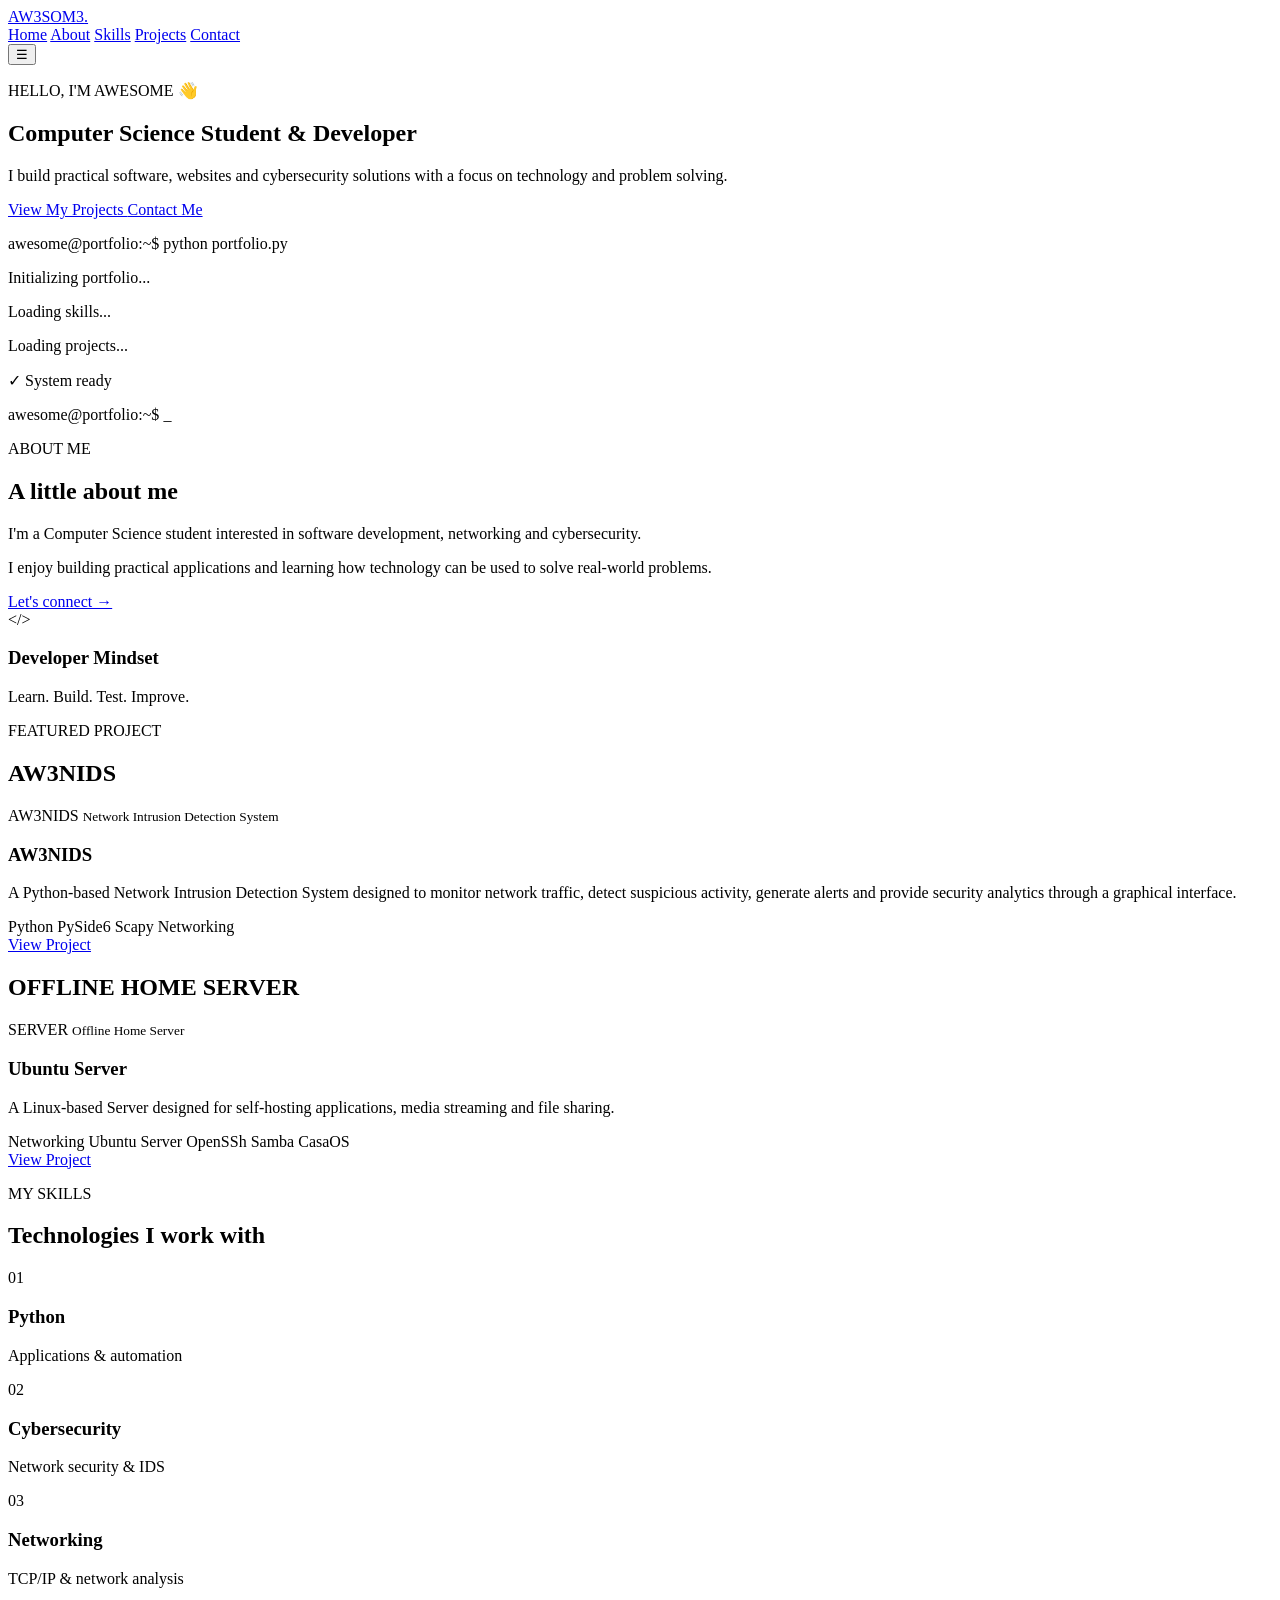
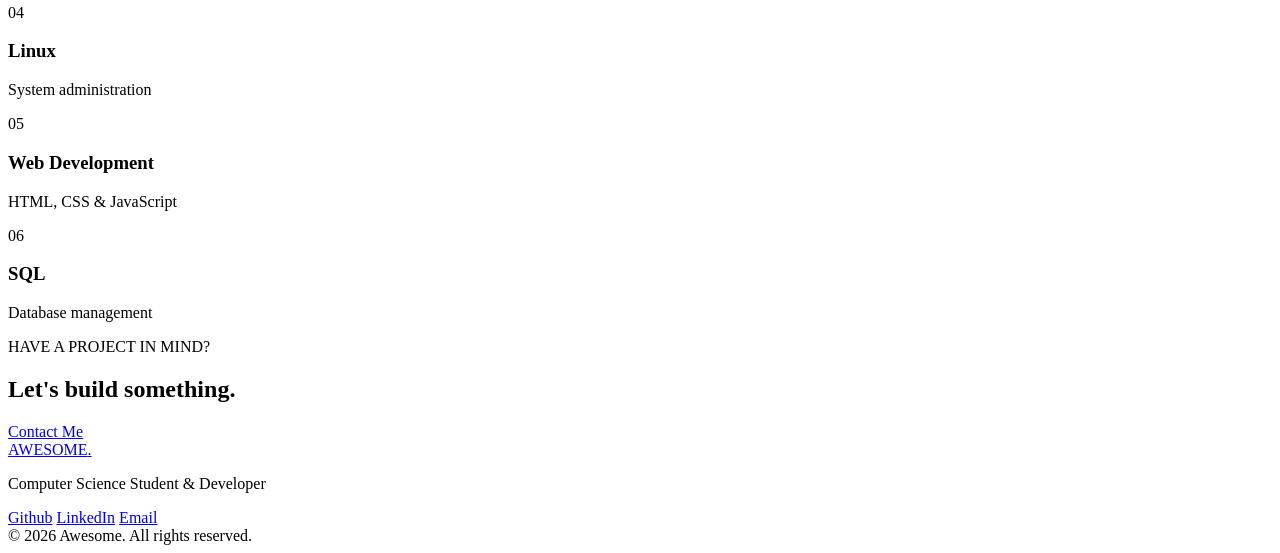
==== index.html @ d70e93ca "Add initial HTML structure for portfolio website" ====
<!DOCTYPE html>

<html lang="en">
<head>
    <meta charset="UTF-8">
    <meta name="viewport" content="width=device-width, initial-scale=1.0">


<title>Awesome | Developer Portfolio</title>

<link rel="stylesheet" href="css/style.css">


</head>

<body>

<!-- Navigation -->
<header class="navbar">
    <div class="container nav-container">

        <a href="#home" class="logo">AW3SOM3<span>.</span></a>

        <nav>
            <a href="#home">Home</a>
            <a href="#about">About</a>
            <a href="#skills">Skills</a>
            <a href="#projects">Projects</a>
            <a href="#contact">Contact</a>
        </nav>

        <button class="menu-toggle" id="menuToggle">
            ☰
        </button>

    </div>
</header>


<!-- Hero Section -->
<main>

    <section id="home" class="hero">
        <div class="container hero-content">

            <div class="hero-text">

                <p class="hero-small">
                    HELLO, I'M AWESOME 👋
                </p>

                <h1>
                    Computer Science Student
                    <span>& Developer</span>
                </h1>

                <p class="hero-description">
                    I build practical software, websites and
                    cybersecurity solutions with a focus on
                    technology and problem solving.
                </p>

                <div class="hero-buttons">
                    <a href="#projects" class="btn btn-primary">
                        View My Projects
                    </a>

                    <a href="#contact" class="btn btn-secondary">
                        Contact Me
                    </a>
                </div>

            </div>


            <!-- Terminal -->
            <div class="terminal">

                <div class="terminal-header">
                    <span></span>
                    <span></span>
                    <span></span>
                </div>

                <div class="terminal-body">

                    <p>
                        <span class="terminal-green">awesome@portfolio</span>:~$
                        python portfolio.py
                    </p>

                    <p class="terminal-output">
                        Initializing portfolio...
                    </p>

                    <p class="terminal-output">
                        Loading skills...
                    </p>

                    <p class="terminal-output">
                        Loading projects...
                    </p>

                    <p class="terminal-success">
                        ✓ System ready
                    </p>

                    <p>
                        <span class="terminal-green">awesome@portfolio</span>:~$
                        <span class="cursor">_</span>
                    </p>

                </div>

            </div>

        </div>
    </section>


    <!-- About Preview -->
    <section id="about" class="section">

        <div class="container">

            <div class="section-heading">
                <p>ABOUT ME</p>
                <h2>A little about me</h2>
            </div>

            <div class="about-content">

                <div class="about-text">
                    <p>
                        I'm a Computer Science student interested in
                        software development, networking and
                        cybersecurity.
                    </p>

                    <p>
                        I enjoy building practical applications and
                        learning how technology can be used to solve
                        real-world problems.
                    </p>

                    <a href="#contact" class="text-link">
                        Let's connect →
                    </a>
                </div>

                <div class="about-card">
                    <div class="card-icon">&lt;/&gt;</div>
                    <h3>Developer Mindset</h3>
                    <p>
                        Learn. Build. Test. Improve.
                    </p>
                </div>

            </div>

        </div>

    </section>


    <!-- Featured Project -->
    <section id="projects" class="section projects-section">

        <div class="container">

            <div class="section-heading">
                <p>FEATURED PROJECT</p>
                <h2>AW3NIDS</h2>
            </div>

            <div class="project-card">

                <div class="project-image">

                    <div class="project-placeholder">
                        <span>AW3NIDS</span>
                        <small>Network Intrusion Detection System</small>
                    </div>

                </div>

                <div class="project-info">

                    <h3>AW3NIDS</h3>

                    <p>
                        A Python-based Network Intrusion Detection
                        System designed to monitor network traffic,
                        detect suspicious activity, generate alerts
                        and provide security analytics through a
                        graphical interface.
                    </p>

                    <div class="tech-list">
                        <span>Python</span>
                        <span>PySide6</span>
                        <span>Scapy</span>
                        <span>Networking</span>
                    </div>

                    <a href="https://github.com/Awes0m3D/AW3NIDS" class="btn btn-primary">
                        View Project
                    </a>

                </div>

            </div>

        </div>



            <div class="section-heading">
                <h2>OFFLINE HOME SERVER</h2>
            </div>

            <div class="project-card">

                <div class="project-image">

                    <div class="project-placeholder">
                        <span>SERVER</span>
                        <small>Offline Home Server</small>
                    </div>

                </div>

                <div class="project-info">

                    <h3>Ubuntu Server</h3>

                    <p>
                        A Linux-based Server designed for self-hosting applications, media streaming and file sharing. 
                    </p>

                    <div class="tech-list">
                        <span>Networking</span>
                        <span>Ubuntu Server</span>
                        <span>OpenSSh</span>
                        <span>Samba</span>
                        <span>CasaOS</span>
                    </div>

                    <a href="google.com" class="btn btn-primary">
                        View Project
                    </a>

                </div>

            </div>

        </div>

    </section>


    <!-- Skills -->
    <section id="skills" class="section">

        <div class="container">

            <div class="section-heading">
                <p>MY SKILLS</p>
                <h2>Technologies I work with</h2>
            </div>

            <div class="skills-grid">

                <div class="skill-card">
                    <span>01</span>
                    <h3>Python</h3>
                    <p>Applications & automation</p>
                </div>

                <div class="skill-card">
                    <span>02</span>
                    <h3>Cybersecurity</h3>
                    <p>Network security & IDS</p>
                </div>

                <div class="skill-card">
                    <span>03</span>
                    <h3>Networking</h3>
                    <p>TCP/IP & network analysis</p>
                </div>

                <div class="skill-card">
                    <span>04</span>
                    <h3>Linux</h3>
                    <p>System administration</p>
                </div>

                <div class="skill-card">
                    <span>05</span>
                    <h3>Web Development</h3>
                    <p>HTML, CSS & JavaScript</p>
                </div>

                <div class="skill-card">
                    <span>06</span>
                    <h3>SQL</h3>
                    <p>Database management</p>
                </div>

            </div>

        </div>

    </section>


    <!-- Contact CTA -->
    <section id="contact" class="contact-section">

        <div class="container contact-content">

            <p>HAVE A PROJECT IN MIND?</p>

            <h2>Let's build something.</h2>

            <a href="mailto:acheseawesome@email.com"
               class="btn btn-primary">
                Contact Me
            </a>

        </div>

    </section>

</main>


<!-- Footer -->
<footer>

    <div class="container footer-content">

        <div>
            <a href="#home" class="logo">
                AWESOME<span>.</span>
            </a>

            <p>
                Computer Science Student & Developer
            </p>
        </div>

        <div class="footer-links">
            <a href="https://github.com/Awes0m3D">Github</a>
            <a href="https://linkedin.com/in/awesome-achese">LinkedIn</a>
            <a href="mailto:acheawesome@gmail.com">Email</a>
        </div>

    </div>

    <div class="copyright">
        © 2026 Awesome. All rights reserved.
    </div>

</footer>


<script src="js/script.js"></script>

</body>
</html>
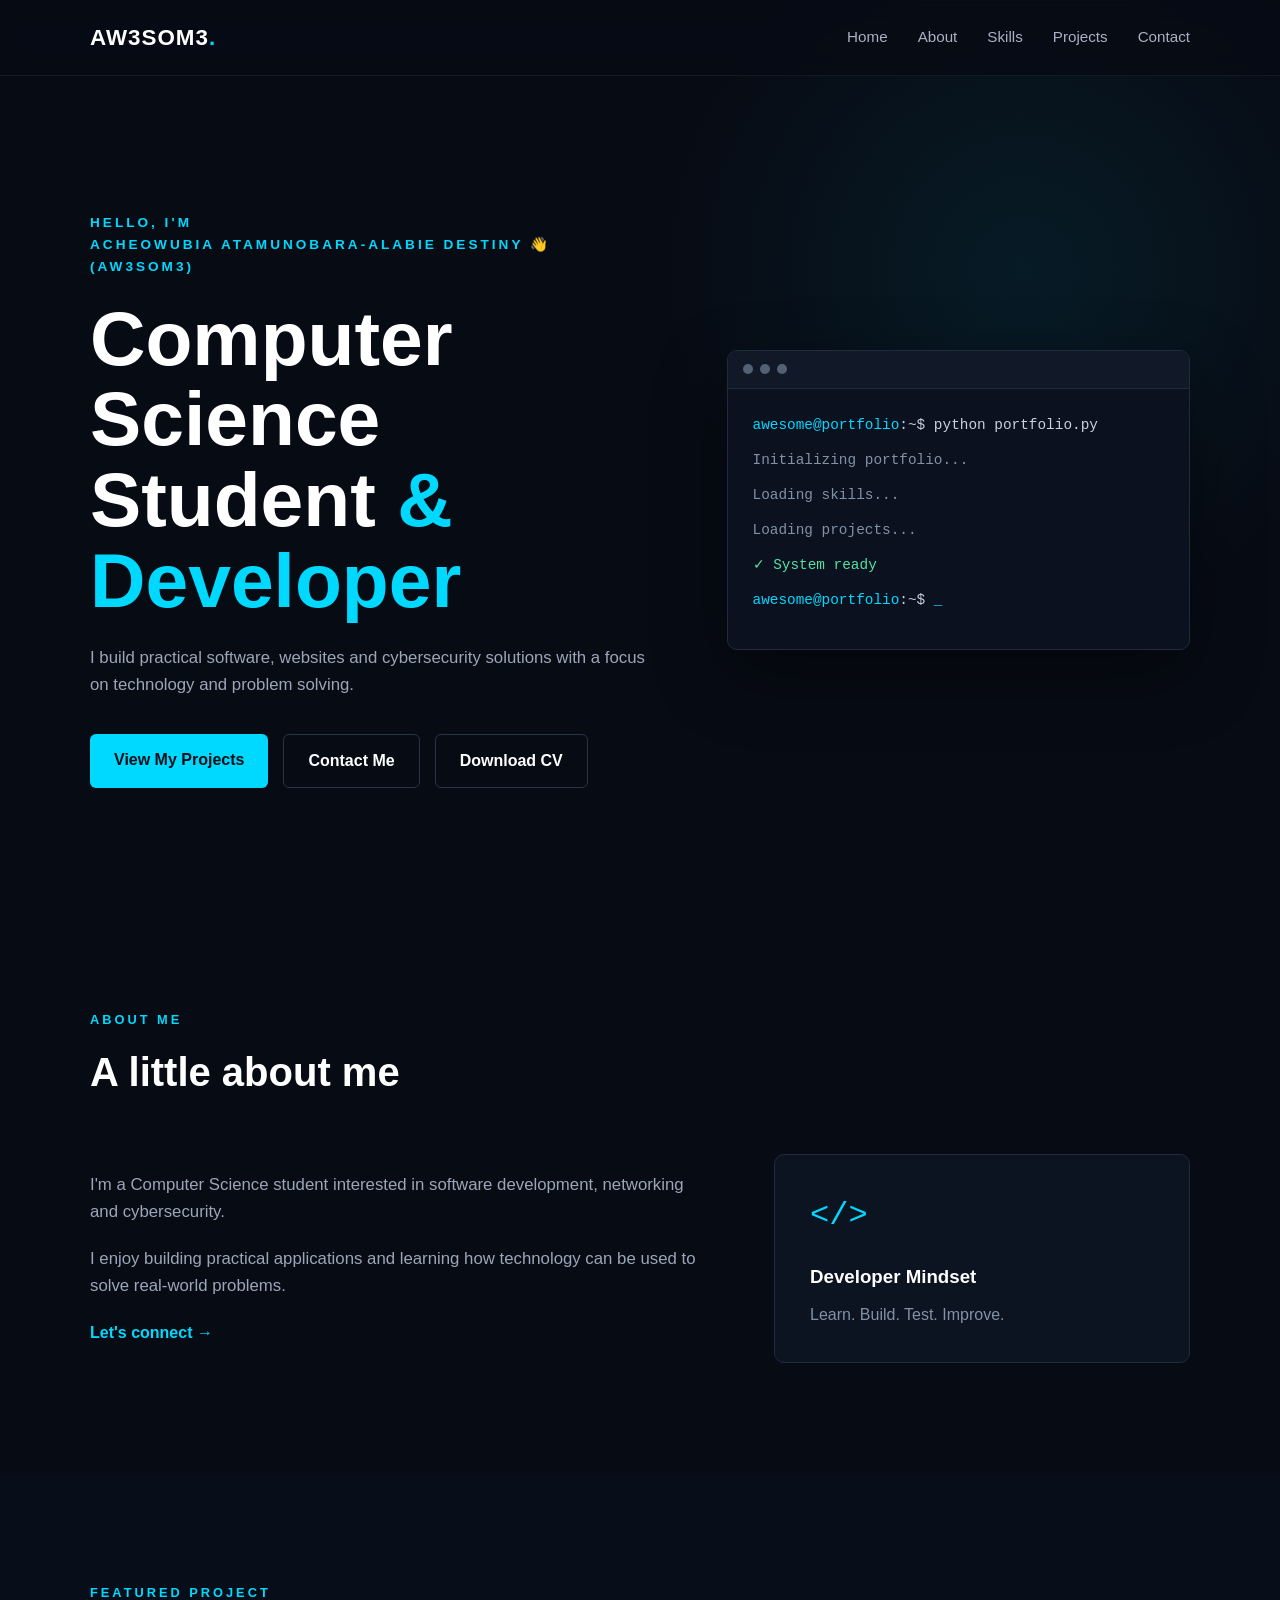
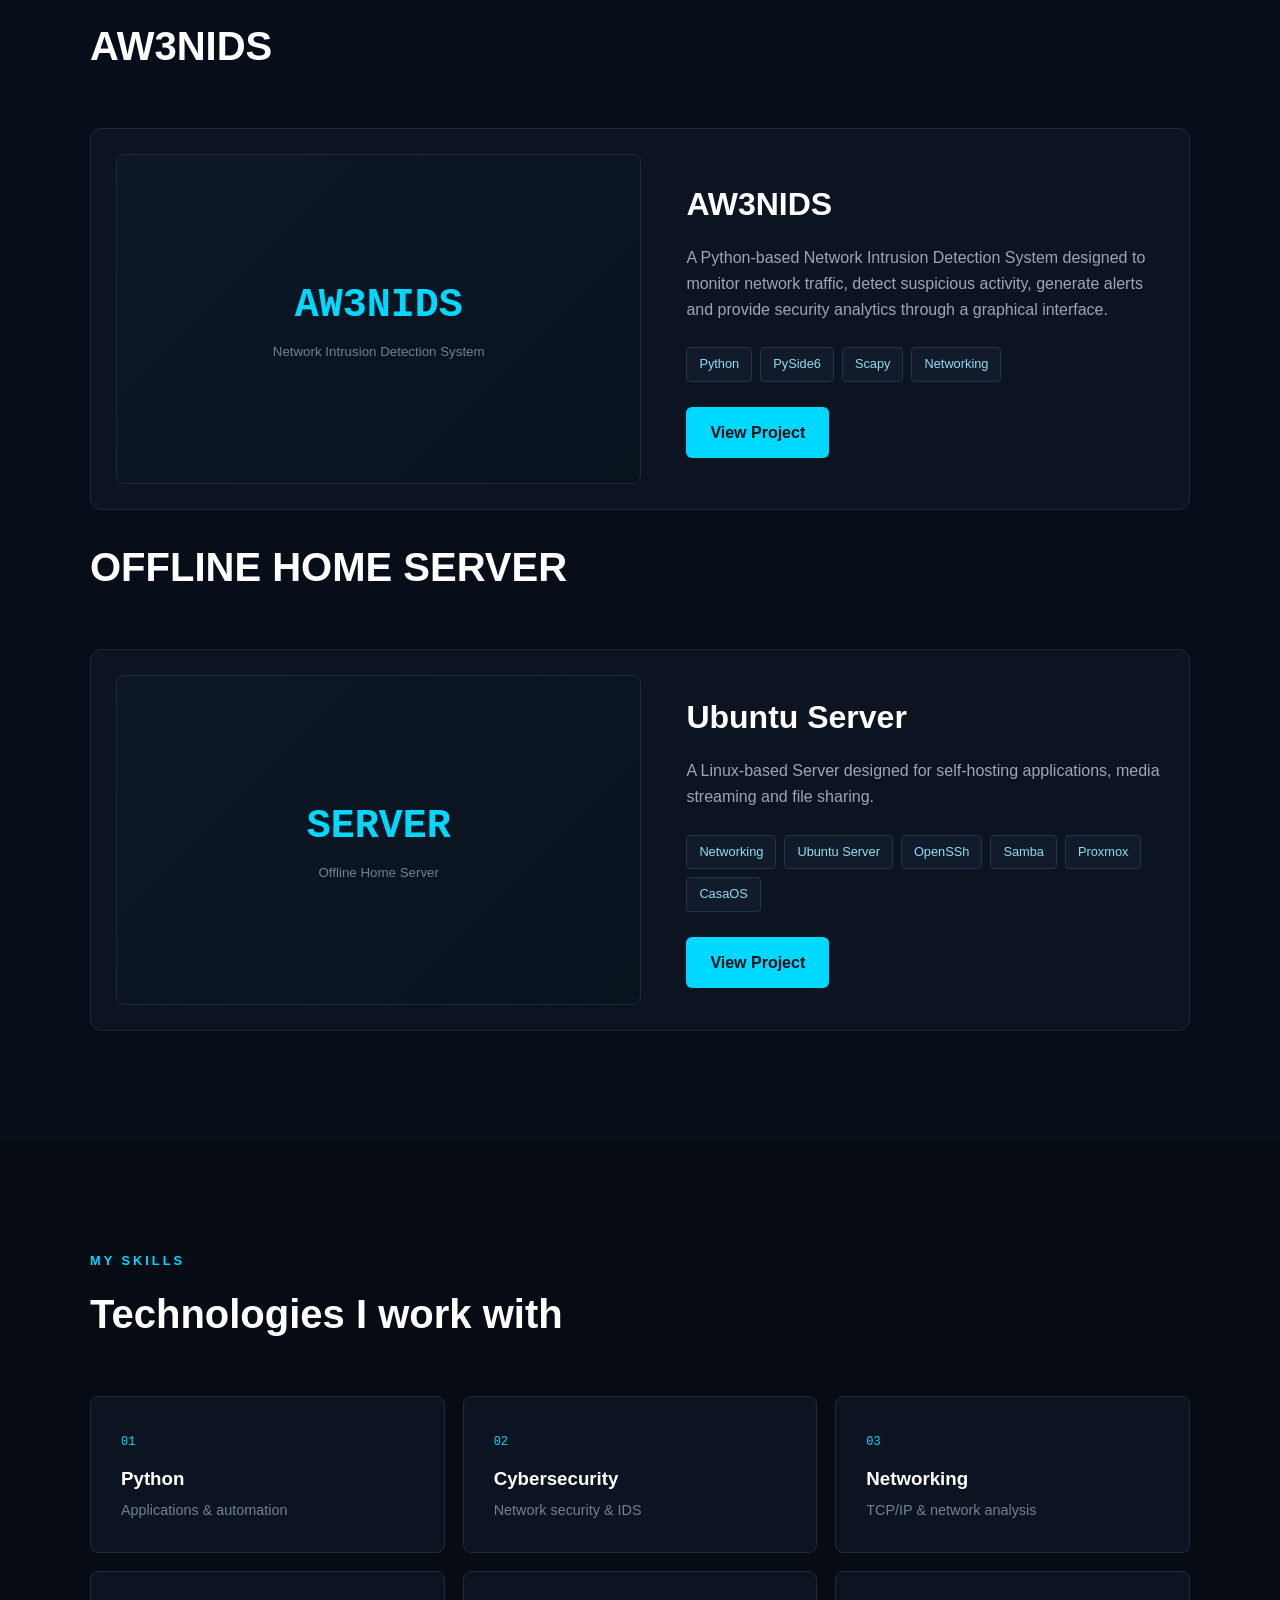
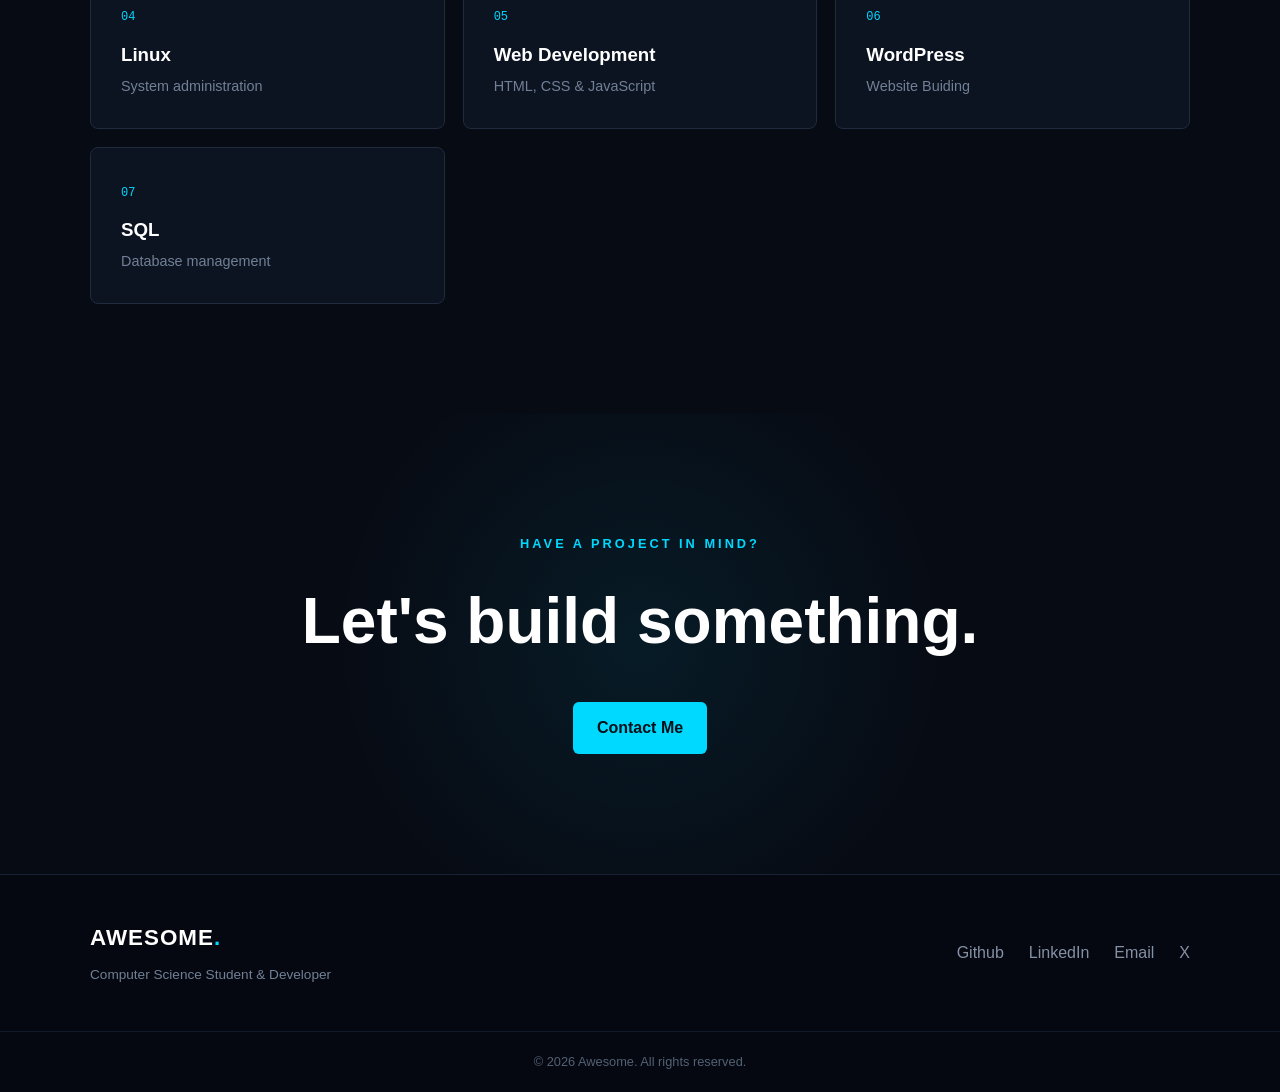
==== commit 477423ba: "Add files via upload" ====
--- a/index.html
+++ b/index.html
@@ -1,371 +1,392 @@
-<!DOCTYPE html>
-
-<html lang="en">
-<head>
-    <meta charset="UTF-8">
-    <meta name="viewport" content="width=device-width, initial-scale=1.0">
-
-
-<title>Awesome | Developer Portfolio</title>
-
-<link rel="stylesheet" href="css/style.css">
-
-
-</head>
-
-<body>
-
-<!-- Navigation -->
-<header class="navbar">
-    <div class="container nav-container">
-
-        <a href="#home" class="logo">AW3SOM3<span>.</span></a>
-
-        <nav>
-            <a href="#home">Home</a>
-            <a href="#about">About</a>
-            <a href="#skills">Skills</a>
-            <a href="#projects">Projects</a>
-            <a href="#contact">Contact</a>
-        </nav>
-
-        <button class="menu-toggle" id="menuToggle">
-            ☰
-        </button>
-
-    </div>
-</header>
-
-
-<!-- Hero Section -->
-<main>
-
-    <section id="home" class="hero">
-        <div class="container hero-content">
-
-            <div class="hero-text">
-
-                <p class="hero-small">
-                    HELLO, I'M AWESOME 👋
-                </p>
-
-                <h1>
-                    Computer Science Student
-                    <span>& Developer</span>
-                </h1>
-
-                <p class="hero-description">
-                    I build practical software, websites and
-                    cybersecurity solutions with a focus on
-                    technology and problem solving.
-                </p>
-
-                <div class="hero-buttons">
-                    <a href="#projects" class="btn btn-primary">
-                        View My Projects
-                    </a>
-
-                    <a href="#contact" class="btn btn-secondary">
-                        Contact Me
-                    </a>
-                </div>
-
-            </div>
-
-
-            <!-- Terminal -->
-            <div class="terminal">
-
-                <div class="terminal-header">
-                    <span></span>
-                    <span></span>
-                    <span></span>
-                </div>
-
-                <div class="terminal-body">
-
-                    <p>
-                        <span class="terminal-green">awesome@portfolio</span>:~$
-                        python portfolio.py
-                    </p>
-
-                    <p class="terminal-output">
-                        Initializing portfolio...
-                    </p>
-
-                    <p class="terminal-output">
-                        Loading skills...
-                    </p>
-
-                    <p class="terminal-output">
-                        Loading projects...
-                    </p>
-
-                    <p class="terminal-success">
-                        ✓ System ready
-                    </p>
-
-                    <p>
-                        <span class="terminal-green">awesome@portfolio</span>:~$
-                        <span class="cursor">_</span>
-                    </p>
-
-                </div>
-
-            </div>
-
-        </div>
-    </section>
-
-
-    <!-- About Preview -->
-    <section id="about" class="section">
-
-        <div class="container">
-
-            <div class="section-heading">
-                <p>ABOUT ME</p>
-                <h2>A little about me</h2>
-            </div>
-
-            <div class="about-content">
-
-                <div class="about-text">
-                    <p>
-                        I'm a Computer Science student interested in
-                        software development, networking and
-                        cybersecurity.
-                    </p>
-
-                    <p>
-                        I enjoy building practical applications and
-                        learning how technology can be used to solve
-                        real-world problems.
-                    </p>
-
-                    <a href="#contact" class="text-link">
-                        Let's connect →
-                    </a>
-                </div>
-
-                <div class="about-card">
-                    <div class="card-icon">&lt;/&gt;</div>
-                    <h3>Developer Mindset</h3>
-                    <p>
-                        Learn. Build. Test. Improve.
-                    </p>
-                </div>
-
-            </div>
-
-        </div>
-
-    </section>
-
-
-    <!-- Featured Project -->
-    <section id="projects" class="section projects-section">
-
-        <div class="container">
-
-            <div class="section-heading">
-                <p>FEATURED PROJECT</p>
-                <h2>AW3NIDS</h2>
-            </div>
-
-            <div class="project-card">
-
-                <div class="project-image">
-
-                    <div class="project-placeholder">
-                        <span>AW3NIDS</span>
-                        <small>Network Intrusion Detection System</small>
-                    </div>
-
-                </div>
-
-                <div class="project-info">
-
-                    <h3>AW3NIDS</h3>
-
-                    <p>
-                        A Python-based Network Intrusion Detection
-                        System designed to monitor network traffic,
-                        detect suspicious activity, generate alerts
-                        and provide security analytics through a
-                        graphical interface.
-                    </p>
-
-                    <div class="tech-list">
-                        <span>Python</span>
-                        <span>PySide6</span>
-                        <span>Scapy</span>
-                        <span>Networking</span>
-                    </div>
-
-                    <a href="https://github.com/Awes0m3D/AW3NIDS" class="btn btn-primary">
-                        View Project
-                    </a>
-
-                </div>
-
-            </div>
-
-        </div>
-
-
-
-            <div class="section-heading">
-                <h2>OFFLINE HOME SERVER</h2>
-            </div>
-
-            <div class="project-card">
-
-                <div class="project-image">
-
-                    <div class="project-placeholder">
-                        <span>SERVER</span>
-                        <small>Offline Home Server</small>
-                    </div>
-
-                </div>
-
-                <div class="project-info">
-
-                    <h3>Ubuntu Server</h3>
-
-                    <p>
-                        A Linux-based Server designed for self-hosting applications, media streaming and file sharing. 
-                    </p>
-
-                    <div class="tech-list">
-                        <span>Networking</span>
-                        <span>Ubuntu Server</span>
-                        <span>OpenSSh</span>
-                        <span>Samba</span>
-                        <span>CasaOS</span>
-                    </div>
-
-                    <a href="google.com" class="btn btn-primary">
-                        View Project
-                    </a>
-
-                </div>
-
-            </div>
-
-        </div>
-
-    </section>
-
-
-    <!-- Skills -->
-    <section id="skills" class="section">
-
-        <div class="container">
-
-            <div class="section-heading">
-                <p>MY SKILLS</p>
-                <h2>Technologies I work with</h2>
-            </div>
-
-            <div class="skills-grid">
-
-                <div class="skill-card">
-                    <span>01</span>
-                    <h3>Python</h3>
-                    <p>Applications & automation</p>
-                </div>
-
-                <div class="skill-card">
-                    <span>02</span>
-                    <h3>Cybersecurity</h3>
-                    <p>Network security & IDS</p>
-                </div>
-
-                <div class="skill-card">
-                    <span>03</span>
-                    <h3>Networking</h3>
-                    <p>TCP/IP & network analysis</p>
-                </div>
-
-                <div class="skill-card">
-                    <span>04</span>
-                    <h3>Linux</h3>
-                    <p>System administration</p>
-                </div>
-
-                <div class="skill-card">
-                    <span>05</span>
-                    <h3>Web Development</h3>
-                    <p>HTML, CSS & JavaScript</p>
-                </div>
-
-                <div class="skill-card">
-                    <span>06</span>
-                    <h3>SQL</h3>
-                    <p>Database management</p>
-                </div>
-
-            </div>
-
-        </div>
-
-    </section>
-
-
-    <!-- Contact CTA -->
-    <section id="contact" class="contact-section">
-
-        <div class="container contact-content">
-
-            <p>HAVE A PROJECT IN MIND?</p>
-
-            <h2>Let's build something.</h2>
-
-            <a href="mailto:acheseawesome@email.com"
-               class="btn btn-primary">
-                Contact Me
-            </a>
-
-        </div>
-
-    </section>
-
-</main>
-
-
-<!-- Footer -->
-<footer>
-
-    <div class="container footer-content">
-
-        <div>
-            <a href="#home" class="logo">
-                AWESOME<span>.</span>
-            </a>
-
-            <p>
-                Computer Science Student & Developer
-            </p>
-        </div>
-
-        <div class="footer-links">
-            <a href="https://github.com/Awes0m3D">Github</a>
-            <a href="https://linkedin.com/in/awesome-achese">LinkedIn</a>
-            <a href="mailto:acheawesome@gmail.com">Email</a>
-        </div>
-
-    </div>
-
-    <div class="copyright">
-        © 2026 Awesome. All rights reserved.
-    </div>
-
-</footer>
-
-
-<script src="js/script.js"></script>
-
-</body>
-</html>
+<!DOCTYPE html>
+
+<html lang="en">
+<head>
+    <meta charset="UTF-8">
+    <meta name="viewport" content="width=device-width, initial-scale=1.0">
+
+<title> AW3SOM3 | Developer Portfolio</title>
+
+<link rel="stylesheet" href="css/style.css">
+
+</head>
+
+<body>
+
+<!-- Navigation -->
+<header class="navbar">
+    <div class="container nav-container">
+        <a href="#home" class="logo">AW3SOM3<span>.</span></a>
+
+        <nav>
+            <a href="#home">Home</a>
+            <a href="#about">About</a>
+            <a href="#skills">Skills</a>
+            <a href="#projects">Projects</a>
+            <a href="#contact">Contact</a>
+        </nav>
+
+        <button class="menu-toggle" id="menuToggle">
+            ☰
+        </button>
+
+    </div>
+</header>
+
+
+<!-- Hero Section -->
+<main>
+
+    <section id="home" class="hero">
+        <div class="img-container">
+            <!--<img src="/images/profile/1736100780571.jpg" alt="#" style="border-radius: 100rem; padding-right: 8px; float: left;">-->
+        </div>
+        
+        <div class="container hero-content">
+
+            <div class="hero-text">
+
+                <p class="hero-small">
+                    HELLO, I'M <br style="font-weight: bold; font-size: large;">ACHEOWUBIA ATAMUNOBARA-ALABIE DESTINY 👋
+                    <br>(AW3SOM3)
+                </p>
+
+                <h1>
+                    Computer Science Student
+                    <span>& Developer</span>
+                </h1>
+
+                <p class="hero-description">
+                    I build practical software, websites and
+                    cybersecurity solutions with a focus on
+                    technology and problem solving.
+                </p>
+
+                <div class="hero-buttons">
+                    <a href="#projects" class="btn btn-primary">
+                        View My Projects
+                    </a>
+
+                    <a href="#contact" class="btn btn-secondary">
+                        Contact Me
+                    </a>
+
+                    <a href="assets/My CV.pdf" class="btn btn-cv">
+                        Download CV
+                    </a>
+                    
+                </div>
+                
+            </div>
+
+
+            <!-- Terminal -->
+            <div class="terminal">
+
+                <div class="terminal-header">
+                    <span></span>
+                    <span></span>
+                    <span></span>
+                </div>
+
+                <div class="terminal-body">
+
+                    <p>
+                        <span class="terminal-green">awesome@portfolio</span>:~$
+                        python portfolio.py
+                    </p>
+
+                    <p class="terminal-output">
+                        Initializing portfolio...
+                    </p>
+
+                    <p class="terminal-output">
+                        Loading skills...
+                    </p>
+
+                    <p class="terminal-output">
+                        Loading projects...
+                    </p>
+
+                    <p class="terminal-success">
+                        ✓ System ready
+                    </p>
+
+                    <p>
+                        <span class="terminal-green">awesome@portfolio</span>:~$
+                        <span class="cursor">_</span>
+                    </p>
+
+                </div>
+
+            </div>
+
+        </div>
+    </section>
+
+
+    <!-- About Preview -->
+    <section id="about" class="section">
+
+        <div class="container">
+
+            <div class="section-heading">
+                <p>ABOUT ME</p>
+                <h2>A little about me</h2>
+            </div>
+
+            <div class="about-content">
+
+                <div class="about-text">
+                    <p>
+                        I'm a Computer Science student interested in
+                        software development, networking and
+                        cybersecurity.
+                    </p>
+
+                    <p>
+                        I enjoy building practical applications and
+                        learning how technology can be used to solve
+                        real-world problems.
+                    </p>
+
+                    <a href="#contact" class="text-link">
+                        Let's connect →
+                    </a>
+                </div>
+
+                <div class="about-card">
+                    <div class="card-icon">&lt;/&gt;</div>
+                    <h3>Developer Mindset</h3>
+                    <p>
+                        Learn. Build. Test. Improve.
+                    </p>
+                </div>
+
+            </div>
+
+        </div>
+
+    </section>
+
+
+    <!-- Featured Project -->
+    <section id="projects" class="section projects-section">
+
+        <div class="container">
+
+            <div class="section-heading">
+                <p>FEATURED PROJECT</p>
+                <h2>AW3NIDS</h2>
+            </div>
+
+            <div class="project-card">
+
+                <div class="project-image">
+
+                    <div class="project-placeholder">
+                        <span>AW3NIDS</span>
+                        <small>Network Intrusion Detection System</small>
+                    </div>
+
+                </div>
+
+                <div class="project-info">
+
+                    <h3>AW3NIDS</h3>
+
+                    <p>
+                        A Python-based Network Intrusion Detection
+                        System designed to monitor network traffic,
+                        detect suspicious activity, generate alerts
+                        and provide security analytics through a
+                        graphical interface.
+                    </p>
+
+                    <div class="tech-list">
+                        <span>Python</span>
+                        <span>PySide6</span>
+                        <span>Scapy</span>
+                        <span>Networking</span>
+                    </div>
+
+                    <a href="https://github.com/Awes0m3D/AW3NIDS" class="btn btn-primary">
+                        View Project
+                    </a>
+
+                </div>
+
+            </div>
+
+        </div> 
+        <div class="spacing">
+
+        </div>
+
+        <div class="container">
+
+            <div class="section-heading">
+                <br>
+                <h2>OFFLINE HOME SERVER</h2>
+            </div>
+
+            <div class="project-card">
+
+                <div class="project-image">
+
+                    <div class="project-placeholder">
+                        <span>SERVER</span>
+                        <small>Offline Home Server</small>
+                    </div>
+
+                </div>
+
+                <div class="project-info">
+
+                    <h3>Ubuntu Server</h3>
+
+                    <p>
+                        A Linux-based Server designed for self-hosting applications, media streaming and file sharing. 
+                    </p>
+
+                    <div class="tech-list">
+                        <span>Networking</span>
+                        <span>Ubuntu Server</span>
+                        <span>OpenSSh</span>
+                        <span>Samba</span>
+                        <span>Proxmox</span>
+                        <span>CasaOS</span>
+                    </div>
+
+                    <a href="google.com" class="btn btn-primary">
+                        View Project
+                    </a>
+
+                </div>
+
+            </div>
+
+        </div>
+
+    </section>
+
+
+    <!-- Skills -->
+    <section id="skills" class="section">
+
+        <div class="container">
+
+            <div class="section-heading">
+                <p>MY SKILLS</p>
+                <h2>Technologies I work with</h2>
+            </div>
+
+            <div class="skills-grid">
+
+                <div class="skill-card">
+                    <span>01</span>
+                    <h3>Python</h3>
+                    <p>Applications & automation</p>
+                </div>
+
+                <div class="skill-card">
+                    <span>02</span>
+                    <h3>Cybersecurity</h3>
+                    <p>Network security & IDS</p>
+                </div>
+
+                <div class="skill-card">
+                    <span>03</span>
+                    <h3>Networking</h3>
+                    <p>TCP/IP & network analysis</p>
+                </div>
+
+                <div class="skill-card">
+                    <span>04</span>
+                    <h3>Linux</h3>
+                    <p>System administration</p>
+                </div>
+
+                <div class="skill-card">
+                    <span>05</span>
+                    <h3>Web Development</h3>
+                    <p>HTML, CSS & JavaScript</p>
+                </div>
+
+                <div class="skill-card">
+                    <span>06</span>
+                    <h3>WordPress</h3>
+                    <p>Website Buiding</p>
+                </div>
+                
+                <div class="skill-card">
+                    <span>07</span>
+                    <h3>SQL</h3>
+                    <p>Database management</p>
+                </div>
+
+                
+
+            </div>
+
+        </div>
+
+    </section>
+
+
+    <!-- Contact CTA -->
+    <section id="contact" class="contact-section">
+
+        <div class="container contact-content">
+
+            <p>HAVE A PROJECT IN MIND?</p>
+
+            <h2>Let's build something.</h2>
+
+            <a href="mailto:acheseawesome@email.com"
+               class="btn btn-primary">
+                Contact Me
+            </a>
+
+        </div>
+
+    </section>
+
+</main>
+
+
+<!-- Footer -->
+<footer>
+
+    <div class="container footer-content">
+
+        <div>
+            <a href="#home" class="logo">
+                AWESOME<span>.</span>
+            </a>
+
+            <p>
+                Computer Science Student & Developer
+            </p>
+        </div>
+
+        <div class="footer-links">
+            <a href="https://github.com/Awes0m3D">Github</a>
+            <a href="https://linkedin.com/in/awesome-achese">LinkedIn</a>
+            <a href="mailto:acheawesome@gmail.com">Email</a>
+            <a href="https://x.com/achese_awesome">X</a>
+        </div>
+
+    </div>
+
+    <div class="copyright">
+        © 2026 Awesome. All rights reserved.
+    </div>
+
+</footer>
+
+
+<script src="js/script.js"></script>
+
+</body>
+</html>
--- a/css/style.css
+++ b/css/style.css
@@ -0,0 +1,827 @@
+/* =========================================
+GLOBAL
+========================================= */
+
+* {
+    margin: 0;
+    padding: 0;
+    box-sizing: border-box;
+    }
+  
+  html {
+  scroll-behavior: smooth;
+  }
+  
+  body {
+  font-family: Arial, Helvetica, sans-serif;
+  background: #070b14;
+  color: #ffffff;
+  line-height: 1.6;
+  }
+  
+  a {
+  color: inherit;
+  text-decoration: none;
+  }
+  
+  .container {
+  width: min(1100px, 90%);
+  margin: 0 auto;
+  }
+  
+  /* =========================================
+  NAVIGATION
+  ========================================= */
+  
+  .navbar {
+  position: fixed;
+  top: 0;
+  left: 0;
+  width: 100%;
+  z-index: 1000;
+  
+
+  background: rgba(7, 11, 20, 0.85);
+  backdrop-filter: blur(12px);
+  
+  border-bottom: 1px solid rgba(255, 255, 255, 0.06);
+  
+  }
+  
+  .nav-container {
+  height: 75px;
+  
+  display: flex;
+  align-items: center;
+  justify-content: space-between;
+
+  
+  }
+  
+  .logo {
+  font-size: 1.4rem;
+  font-weight: 800;
+  letter-spacing: 1px;
+  }
+  
+  .logo span {
+  color: #00d9ff;
+  }
+  
+  nav {
+  display: flex;
+  gap: 30px;
+  }
+  
+  nav a {
+  color: #a9b1c3;
+  font-size: 0.95rem;
+  
+  transition: 0.3s ease;
+
+  
+  }
+  
+  nav a:hover {
+  color: #00d9ff;
+  }
+  
+  .menu-toggle {
+  display: none;
+
+  background: none;
+  border: none;
+  
+  color: white;
+  font-size: 1.7rem;
+  
+  cursor: pointer;
+
+  
+  }
+  
+  /* =========================================
+  HERO
+  ========================================= */
+  
+  .hero {
+  min-height: 100vh;
+  
+  display: flex;
+  align-items: center;
+  
+  padding-top: 100px;
+  
+  background:
+      radial-gradient(
+          circle at 80% 30%,
+          rgba(0, 217, 255, 0.08),
+          transparent 30%
+      );
+
+  
+  }
+  
+  .hero-content {
+  display: grid;
+  grid-template-columns: 1.1fr 0.9fr;
+  gap: 70px;
+  
+
+  align-items: center;
+
+  
+  }
+  
+  .hero-small {
+  color: #00d9ff;
+  
+  font-size: 0.85rem;
+  font-weight: 700;
+  
+  letter-spacing: 3px;
+  
+  margin-bottom: 20px;
+
+  
+  }
+  
+  .hero h1 {
+  font-size: clamp(3rem, 6vw, 5rem);
+  
+  line-height: 1.05;
+  
+  margin-bottom: 25px;
+
+  
+  }
+  
+  .hero h1 span {
+  color: #00d9ff;
+  }
+  
+  .hero-description {
+  max-width: 580px;
+  
+  color: #9ca6b8;
+  
+  font-size: 1.05rem;
+  
+  margin-bottom: 35px;
+
+  
+  }
+  
+  /* =========================================
+  BUTTONS
+  ========================================= */
+  
+  .hero-buttons {
+  display: flex;
+  gap: 15px;
+  flex-wrap: wrap;
+  }
+  
+  .btn {
+  display: inline-block;
+
+  padding: 13px 24px;
+  
+  border-radius: 6px;
+  
+  font-weight: 700;
+  
+  transition: 0.3s ease;
+  
+  }
+  
+  .btn-primary {
+  background: #00d9ff;
+  color: #061018;
+  }
+  
+  .btn-primary:hover {
+  transform: translateY(-3px);
+  
+
+  box-shadow:
+      0 10px 30px rgba(0, 217, 255, 0.25);
+
+  
+  }
+  
+  .btn-secondary {
+    border: 1px solid #293449;
+    color: #ffffff;
+  }
+  
+  .btn-secondary:hover {
+  border-color: #00d9ff;
+  color: #00d9ff;
+  }
+
+  .btn-cv{
+    border: 1px solid #293449;
+    color: #ffffff;
+  }
+
+  .btn-cv:hover{
+    border-color: #00d9ff;
+    color: #00d9ff;
+
+    box-shadow: 0 10px 30px rgba(0, 217, 255, 0.25);
+  }
+
+
+  /* =========================================
+  TERMINAL
+  ========================================= */
+  
+  .terminal {
+  width: 100%;
+  
+  background: #0b111e;
+  
+  border: 1px solid #202b3d;
+  
+  border-radius: 10px;
+  
+  overflow: hidden;
+  
+  box-shadow:
+      0 25px 70px rgba(0, 0, 0, 0.4);
+  
+  }
+  
+  .terminal-header {
+  height: 38px;
+  
+
+  display: flex;
+  align-items: center;
+  
+  gap: 7px;
+  
+  padding: 0 15px;
+  
+  background: #111827;
+  
+  border-bottom: 1px solid #202b3d;
+
+  
+  }
+  
+  .terminal-header span {
+  width: 10px;
+  height: 10px;
+  
+  border-radius: 50%;
+  
+  background: #536174;
+
+
+  }
+  
+  .terminal-body {
+  padding: 25px;
+  
+  font-family: "Courier New", monospace;
+  
+  font-size: 0.9rem;
+  
+  color: #c8d1df;
+
+  
+  }
+  
+  .terminal-body p {
+  margin-bottom: 12px;
+  }
+  
+  .terminal-green {
+  color: #00d9ff;
+  }
+  
+  .terminal-output {
+  color: #8491a5;
+  }
+  
+  .terminal-success {
+  color: #52e3a3;
+  }
+  
+  .cursor {
+  color: #00d9ff;
+  
+  animation: blink 1s infinite;
+  
+  }
+  
+  @keyframes blink {
+  50% {
+  opacity: 0;
+  }
+  }
+  
+  /* =========================================
+  SECTIONS
+  ========================================= */
+  
+  .section {
+  padding: 110px 0;
+  }
+  
+  .section-heading {
+  margin-bottom: 50px;
+  }
+  
+  .section-heading p {
+  color: #00d9ff;
+  
+  font-size: 0.8rem;
+  
+  font-weight: 700;
+  
+  letter-spacing: 3px;
+  
+  margin-bottom: 10px;
+
+  
+  }
+  
+  .section-heading h2 {
+  font-size: 2.5rem;
+  }
+  
+  /* =========================================
+  ABOUT
+  ========================================= */
+  
+  .about-content {
+  display: grid;
+  
+  grid-template-columns: 1.5fr 1fr;
+  
+  gap: 60px;
+  
+  align-items: center;
+
+  
+  }
+  
+  .about-text p {
+  color: #9ca6b8;
+  
+  font-size: 1.05rem;
+  
+  margin-bottom: 20px;
+
+  
+  }
+  
+  .text-link {
+  color: #00d9ff;
+  
+  font-weight: 700;
+
+  
+  }
+  
+  .about-card {
+  padding: 35px;
+
+  background: #0c1321;
+  
+  border: 1px solid #202b3d;
+  
+  border-radius: 10px;
+
+  
+  }
+  
+  .card-icon {
+  color: #00d9ff;
+  
+
+  font-family: monospace;
+  
+  font-size: 2rem;
+  
+  margin-bottom: 20px;
+
+  
+  }
+  
+  .about-card h3 {
+  margin-bottom: 10px;
+  }
+  
+  .about-card p {
+  color: #8491a5;
+  }
+  
+  /* =========================================
+  PROJECT
+  ========================================= */
+  
+  .projects-section {
+  background: #080e19;
+  }
+  
+  .project-card {
+  display: grid;
+  
+
+  grid-template-columns: 1.1fr 1fr;
+  
+  gap: 45px;
+  
+  padding: 25px;
+  
+  background: #0c1321;
+  
+  border: 1px solid #202b3d;
+  
+  border-radius: 12px;
+  
+  }
+  
+  .project-image {
+  min-height: 330px;
+  
+
+  display: flex;
+  
+  align-items: center;
+  justify-content: center;
+  
+  background:
+      linear-gradient(
+          135deg,
+          #0e1726,
+          #07131d
+      );
+  
+  border-radius: 8px;
+  
+  border: 1px solid #1c2a3d;
+
+  
+  }
+  
+  .project-placeholder {
+  text-align: center;
+  }
+  
+  .project-placeholder span {
+  display: block;
+
+  color: #00d9ff;
+  
+  font-family: monospace;
+  
+  font-size: 2.5rem;
+  
+  font-weight: bold;
+
+  
+  }
+  
+  .project-placeholder small {
+  color: #718096;
+  }
+  
+  .project-info {
+  display: flex;
+  
+  flex-direction: column;
+  
+  justify-content: center;
+  
+  align-items: flex-start;
+
+  
+  }
+  
+  .project-info h3 {
+  font-size: 2rem;
+  
+  margin-bottom: 15px;
+
+  }
+  
+  .project-info p {
+  color: #9ca6b8;
+
+  margin-bottom: 25px;
+
+  
+  }
+  
+  .tech-list {
+  display: flex;
+  
+  flex-wrap: wrap;
+  
+  gap: 8px;
+  
+  margin-bottom: 25px;
+
+  
+  }
+  
+  .tech-list span {
+  padding: 6px 12px;
+  
+
+  border-radius: 4px;
+  
+  background: #111b2b;
+  
+  border: 1px solid #24344b;
+  
+  color: #8fdff0;
+  
+  font-size: 0.8rem;
+
+  }
+  
+  /* =========================================
+  SKILLS
+  ========================================= */
+  
+  .skills-grid {
+  display: grid;
+  
+  grid-template-columns:
+      repeat(3, 1fr);
+  
+  gap: 18px;
+
+  
+  }
+  
+  .skill-card {
+  padding: 30px;
+
+  background: #0c1321;
+  
+  border: 1px solid #202b3d;
+  
+  border-radius: 8px;
+  
+  transition: 0.3s ease;
+
+  
+  }
+  
+  .skill-card:hover {
+  transform: translateY(-5px);
+  
+
+  border-color: #00d9ff;
+
+  
+  }
+  
+  .skill-card span {
+  color: #00d9ff;
+  
+
+  font-size: 0.75rem;
+  
+  font-family: monospace;
+
+  
+  }
+  
+  .skill-card h3 {
+  margin: 12px 0 5px;
+  }
+  
+  .skill-card p {
+  color: #718096;
+  
+
+  font-size: 0.9rem;
+
+  
+  }
+  
+  /* =========================================
+  CONTACT
+  ========================================= */
+  
+  .contact-section {
+  padding: 120px 0;
+  
+
+  text-align: center;
+  
+  background:
+      radial-gradient(
+          circle at center,
+          rgba(0, 217, 255, 0.08),
+          transparent 45%
+      );
+
+  
+  }
+  
+  .contact-content > p {
+  color: #00d9ff;
+  
+  font-size: 0.8rem;
+  
+  font-weight: 700;
+  
+  letter-spacing: 3px;
+  
+  margin-bottom: 15px;
+  
+  }
+  
+  .contact-content h2 {
+  font-size: clamp(2.5rem, 5vw, 4rem);
+  
+
+  margin-bottom: 30px;
+
+  }
+  
+  /* =========================================
+  FOOTER
+  ========================================= */
+  
+  footer {
+  border-top: 1px solid #172235;
+  
+
+  background: #050810;
+
+  
+  }
+  
+  .footer-content {
+  padding: 45px 0;
+
+  display: flex;
+  
+  align-items: center;
+  
+  justify-content: space-between;
+
+  
+  }
+  
+  .footer-content p {
+  color: #718096;
+  
+
+  margin-top: 8px;
+  
+  font-size: 0.85rem;
+
+  
+  }
+  
+  .footer-links {
+  display: flex;
+  
+
+  gap: 25px;
+
+  
+  }
+  
+  .footer-links a {
+  color: #8491a5;
+
+  transition: 0.3s ease;
+
+  
+  }
+  
+  .footer-links a:hover {
+  color: #00d9ff;
+  }
+  
+  .copyright {
+  text-align: center;
+  
+
+  padding: 20px;
+  
+  border-top: 1px solid #111a29;
+  
+  color: #536174;
+  
+  font-size: 0.8rem;
+
+  
+  }
+  
+  /* =========================================
+  MOBILE
+  ========================================= */
+  
+  @media (max-width: 800px) {
+  
+ 
+  nav {
+      display: none;
+  
+      position: absolute;
+  
+      top: 75px;
+      left: 0;
+  
+      width: 100%;
+  
+      padding: 25px;
+  
+      flex-direction: column;
+  
+      gap: 20px;
+  
+      background: #080e19;
+  
+      border-bottom: 1px solid #202b3d;
+  }
+  
+  nav.active {
+      display: flex;
+  }
+  
+  .menu-toggle {
+      display: block;
+  }
+  
+  .hero-content {
+      grid-template-columns: 1fr;
+  
+      gap: 50px;
+  }
+  
+  .hero {
+      padding-top: 130px;
+      padding-bottom: 80px;
+  }
+  
+  .hero h1 {
+      font-size: 3rem;
+  }
+  
+  .about-content {
+      grid-template-columns: 1fr;
+  }
+  
+  .project-card {
+      grid-template-columns: 1fr;
+  }
+  
+  .skills-grid {
+      grid-template-columns: 1fr 1fr;
+  }
+  
+  .footer-content {
+      flex-direction: column;
+  
+      align-items: flex-start;
+  
+      gap: 25px;
+  }
+
+  
+  }
+  
+  @media (max-width: 500px) {
+  
+
+  .skills-grid {
+      grid-template-columns: 1fr;
+  }
+  
+  .hero h1 {
+      font-size: 2.5rem;
+  }
+  
+  .hero-buttons {
+      flex-direction: column;
+  
+      align-items: stretch;
+  }
+  
+  .btn {
+      text-align: center;
+  }
+  
+  .terminal-body {
+      padding: 18px;
+  
+      font-size: 0.75rem;
+  }
+
+  
+  }
+  
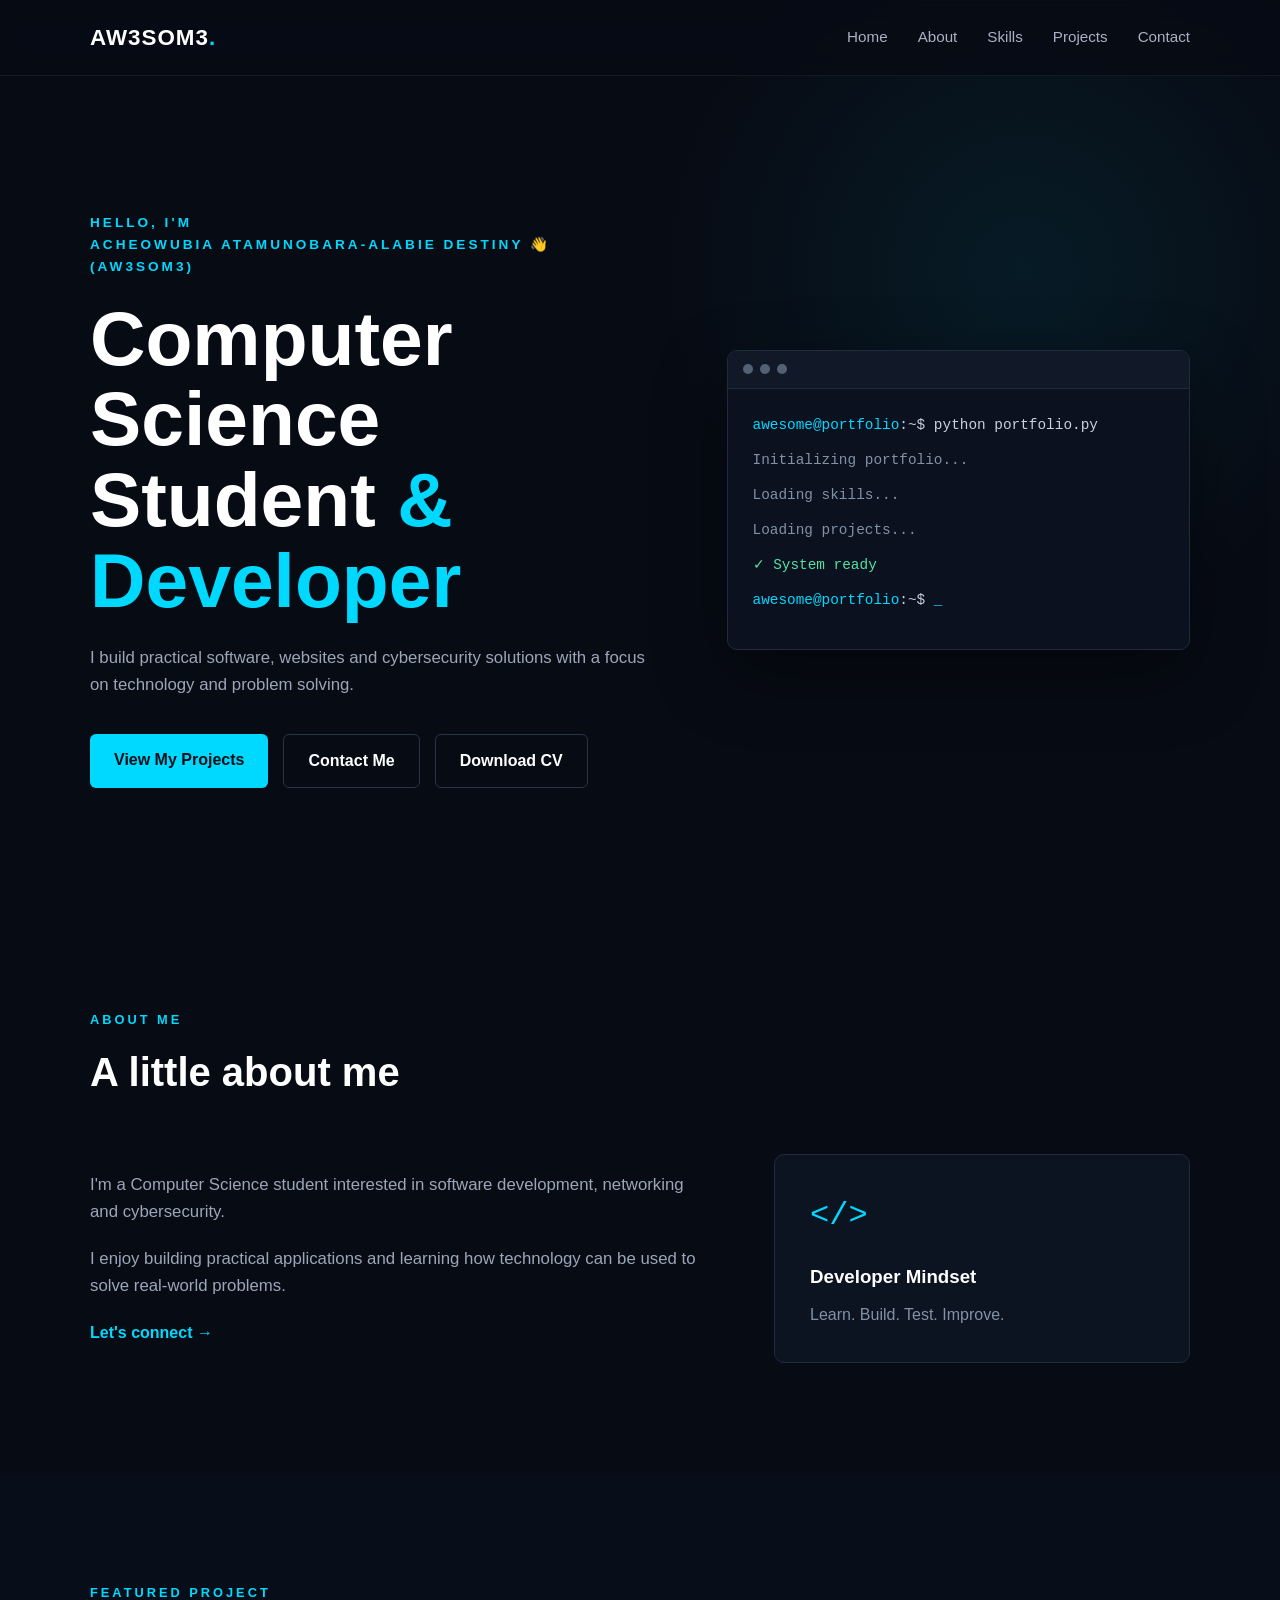
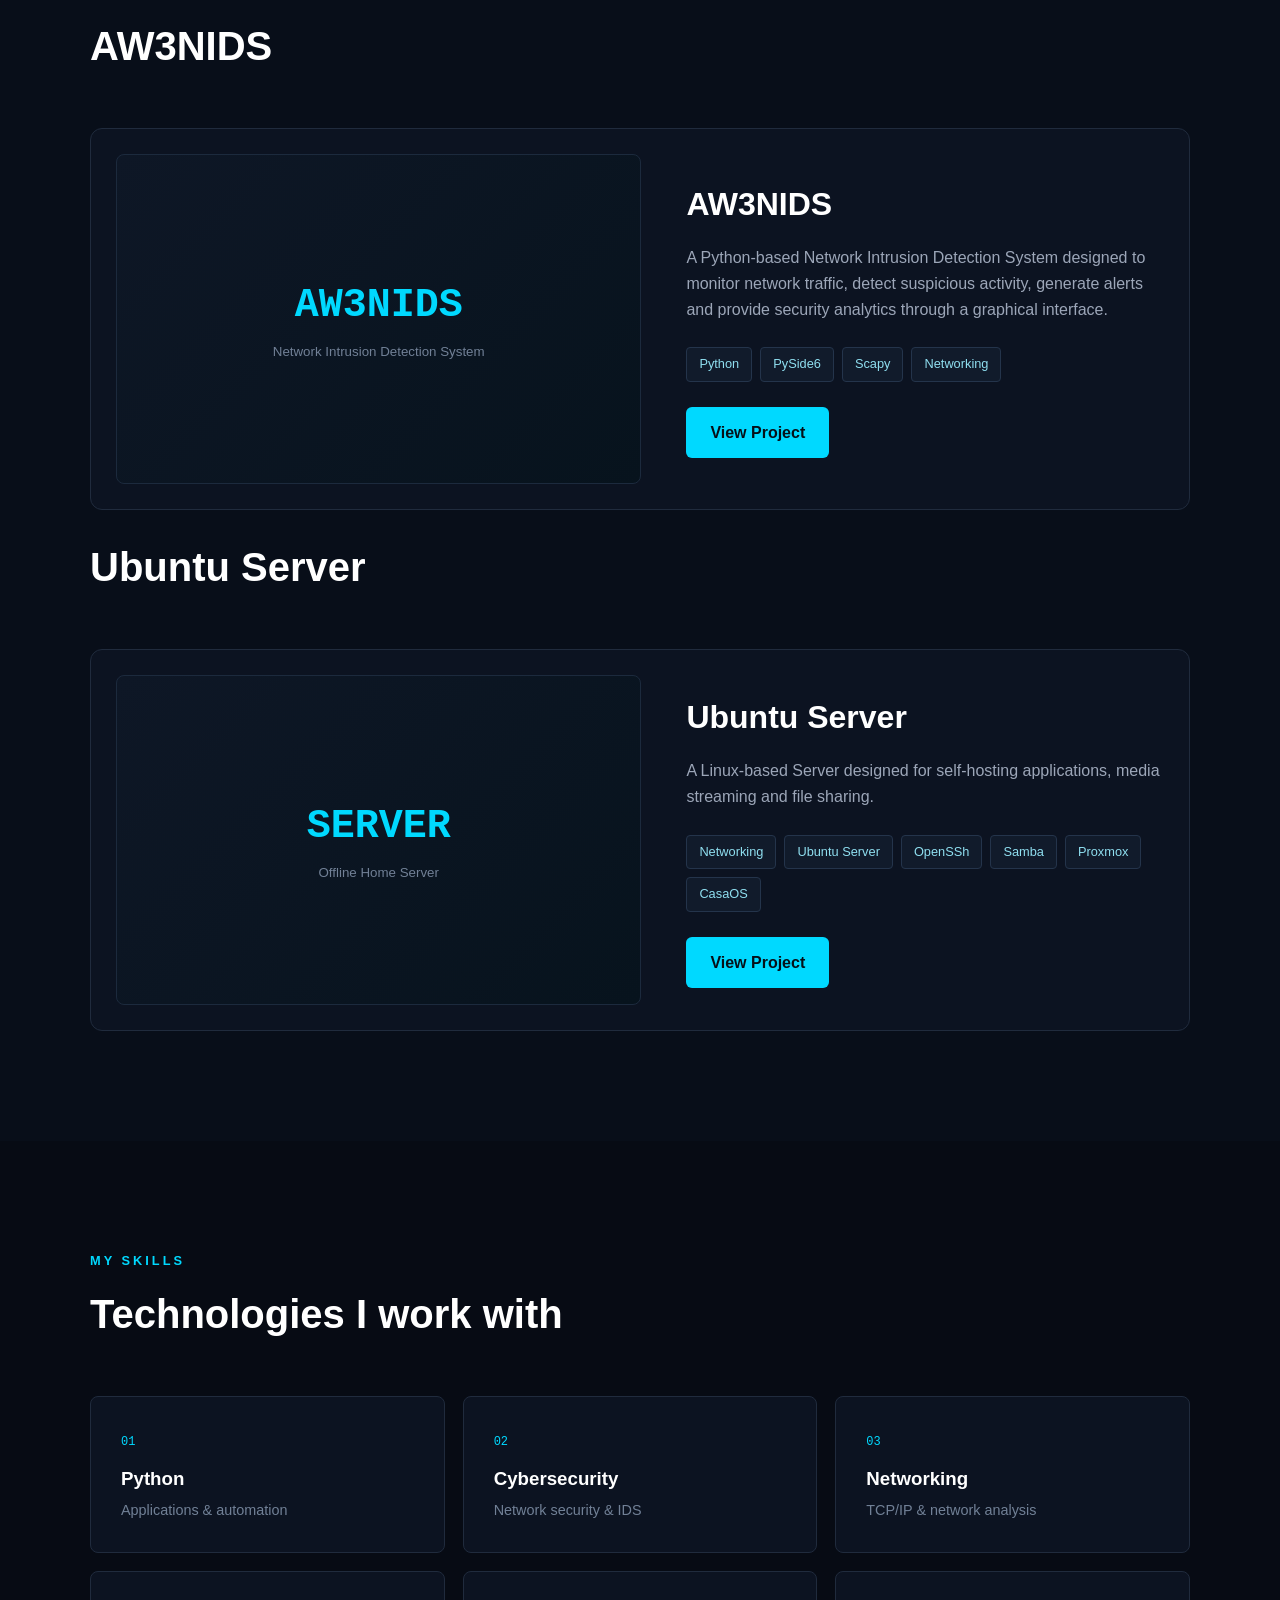
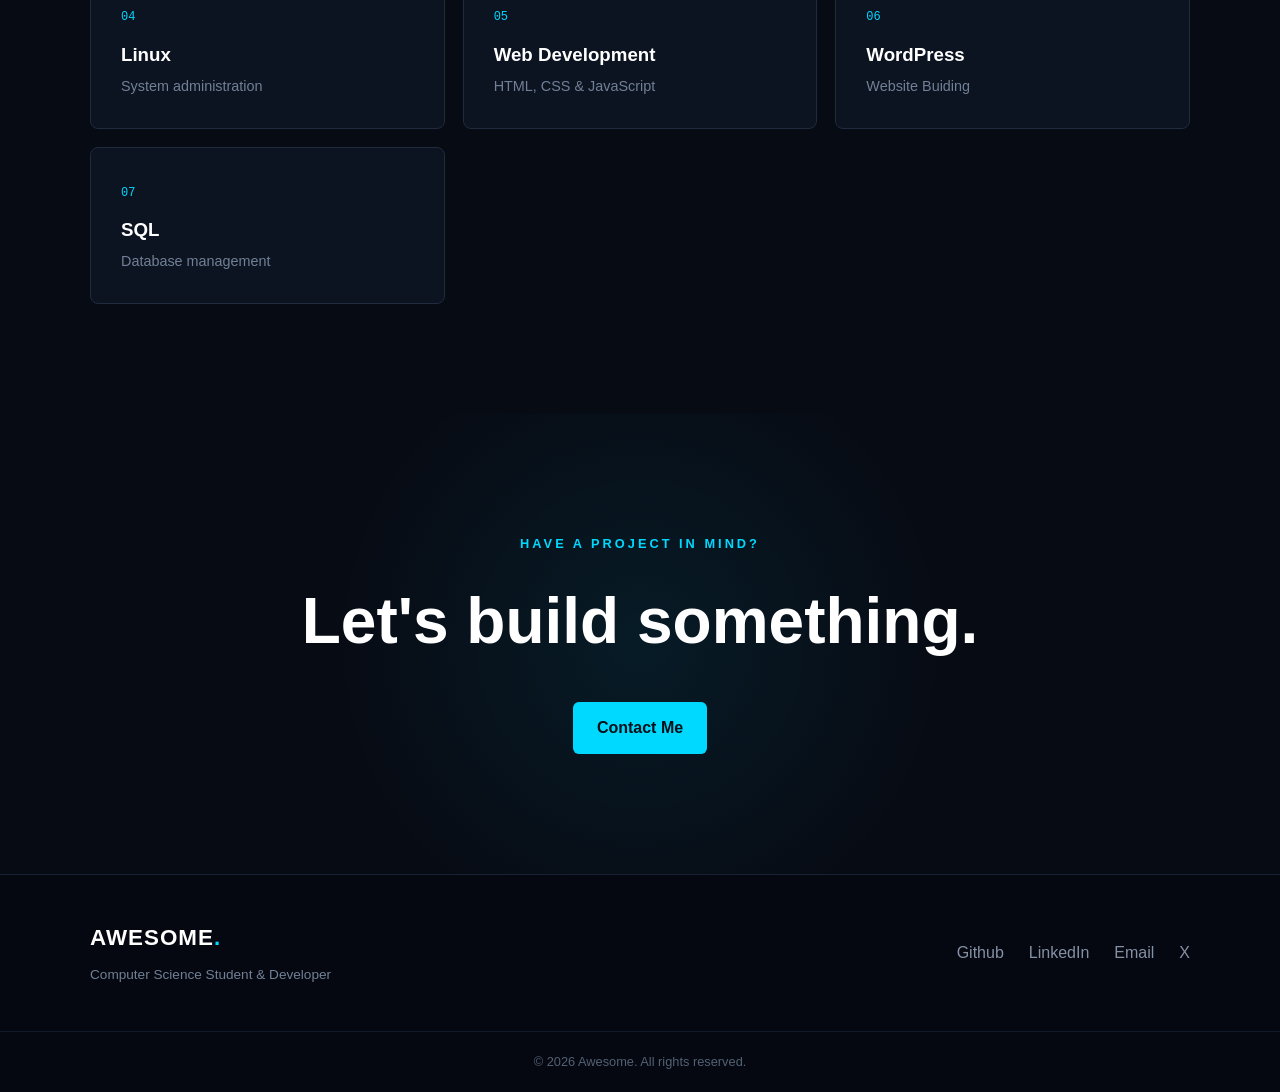
==== commit dab9cdf8: "Update index.html" ====
--- a/index.html
+++ b/index.html
@@ -227,7 +227,7 @@
 
             <div class="section-heading">
                 <br>
-                <h2>OFFLINE HOME SERVER</h2>
+                <h2>Ubuntu Server</h2>
             </div>
 
             <div class="project-card">
